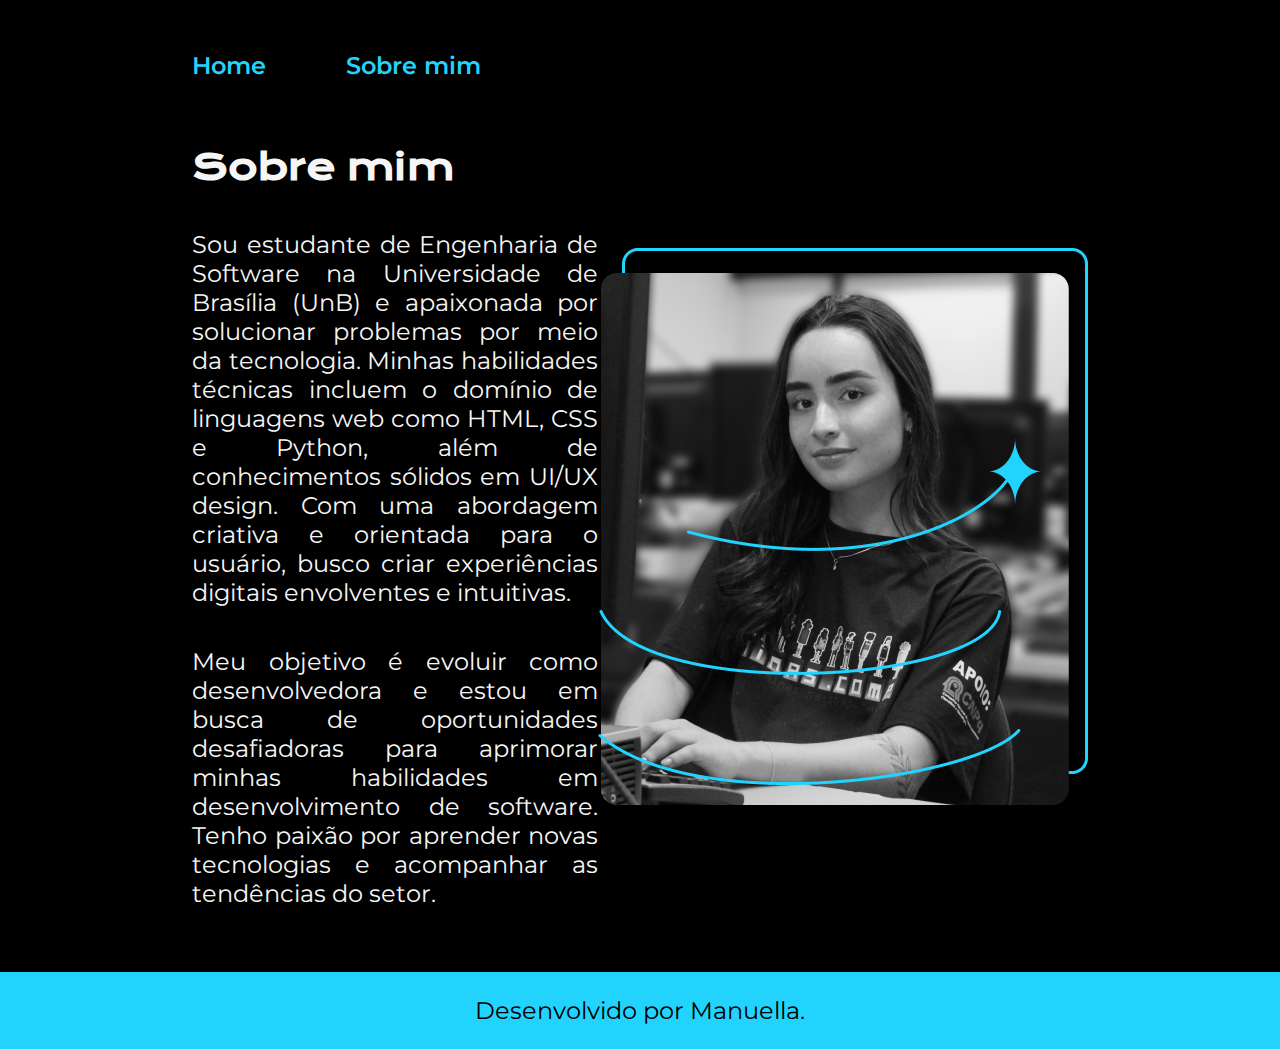
==== about.html @ 836d2c95 "projeto final" ====
<!DOCTYPE html>
<html lang="pt-br">
<head>
    <meta charset="UTF-8">
    <meta name="viewport" content="width=device-width, initial-scale=1.0">
    <title>Sobre mim</title>
    <link rel="stylesheet" href="./styles/style.css">
</head>
<body>
    <header class="cabecalho">
        <nav  class="cabecalho__menu">
            <a class="cabecalho__menu__links" href="index.html">Home</a>
            <a class="cabecalho__menu__links" href="about.html">Sobre mim</a>
        </nav>
    </header>
    <main class="conteiner">
        <section class="conteiner__secao">
            <h1 class="conteiner__secao__titulo" >Sobre mim</h1>
            <p class="conteiner__secao__paragrafo" >Sou estudante de Engenharia de Software na Universidade de Brasília (UnB) e apaixonada por solucionar problemas por meio da tecnologia. Minhas habilidades técnicas incluem o domínio de linguagens web como HTML, CSS e Python, além de conhecimentos sólidos em UI/UX design. Com uma abordagem criativa e orientada para o usuário, busco criar experiências digitais envolventes e intuitivas.
                </p>
            <p class="conteiner__secao__paragrafo" > Meu objetivo é evoluir como desenvolvedora e estou em busca de oportunidades desafiadoras para aprimorar minhas habilidades em desenvolvimento de software. Tenho paixão por aprender novas tecnologias e acompanhar as tendências do setor.</p>
        </section>
        <img src="imagem.png" alt="foto da Manuella programando">
    </main>
    <footer class="rodape">
        <p >Desenvolvido por Manuella.</p>
    </footer>
</body>
</html>
---- styles/style.css ----
@import url('https://fonts.googleapis.com/css2?family=Krona+One&family=Montserrat:wght@400;600&display=swap');

:root {
    --cor-primaria: #000000;
    --cor-secundaria: #f6f6f6;
    --cor-terciaria: #22d4fd;
    --fonte-titulo: 'Krona One', sans-serif;
    --fonte-texto: 'Montserrat', sans-serif;
}

*{
    margin: 0;
    padding: 0;
}

body {
    background-color: var(--cor-primaria);
    color: var(--cor-secundaria);
    box-sizing: border-box;
}

.cabecalho {
    padding: 4% 0% 0% 15%;
}

.cabecalho__menu {
    display: flex;
    gap: 80px;
}

.cabecalho__menu__links {
    color: var(--cor-terciaria);
    font-family: var(--fonte-texto);
    font-size: 24px;
    font-weight: 600;
    text-decoration: none;
}

.conteiner {
    display: flex;
    align-items: center;
    justify-content: space-between;
    padding: 5% 15%;
}

.conteiner__secao{
    width: 615px;
    display: flex;
    flex-direction: column;
    gap: 40px;
}

.conteiner__secao__titulo {
    font-size: 36px;
    font-family: var(--fonte-titulo);
    
}

.titulo-destaque {
    color: var(--cor-terciaria);
}

.conteiner__secao__paragrafo {
    font-size: 24px;
    font-family: var(--fonte-texto);
    text-align: justify;
}

.conteiner__secao__botoes {
    display: flex;
    flex-direction: column;
    justify-content: space-between;
    align-items: center;
    gap: 32px;
}

.conteiner__secao__botoes__subtitulo {
    font-family: var(--fonte-titulo);
    font-weight: 400;
    font-size: 24px;
}

.conteiner__secao__botoes__links {
    width: 378px;
    text-align: center;
    border: 2px solid var(--cor-terciaria);
    border-radius: 8px;
    font-size: 24px;
    padding: 21.5px 0;
    text-decoration: none;
    color: var(--cor-secundaria);
    font-family: var(--fonte-texto);
    font-weight: 600;
    display: flex;
    justify-content: center;
    gap: 16px;
}

.conteiner__secao__botoes__links:hover {
    background-color: #272727;
}

.rodape {
    color: var(--cor-primaria);
    background-color: var(--cor-terciaria);
    padding: 24px;
    text-align: center;
    font-family: var(--fonte-texto);
    font-size: 24px;
    font-weight: 400px;
}
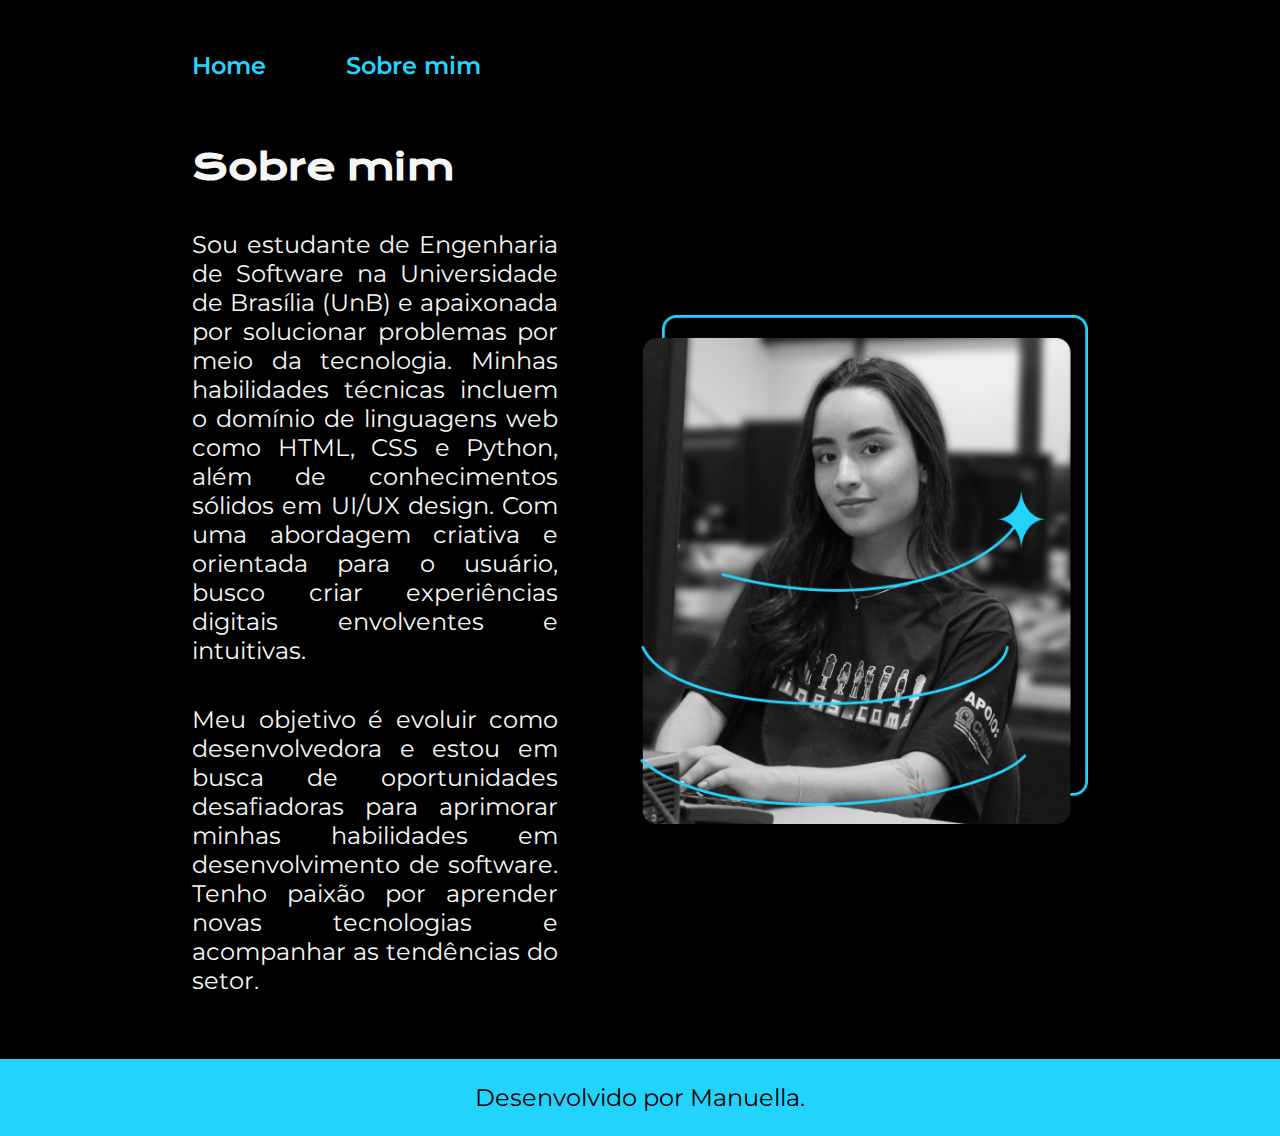
==== commit 7dca7e87: "responsivo em mobile" ====
--- a/about.html
+++ b/about.html
@@ -20,7 +20,7 @@
                 </p>
             <p class="conteiner__secao__paragrafo" > Meu objetivo é evoluir como desenvolvedora e estou em busca de oportunidades desafiadoras para aprimorar minhas habilidades em desenvolvimento de software. Tenho paixão por aprender novas tecnologias e acompanhar as tendências do setor.</p>
         </section>
-        <img src="imagem.png" alt="foto da Manuella programando">
+        <img class="conteiner__imagem" src="imagem.png" alt="foto da Manuella programando">
     </main>
     <footer class="rodape">
         <p >Desenvolvido por Manuella.</p>
--- a/styles/style.css
+++ b/styles/style.css
@@ -31,7 +31,7 @@
 .cabecalho__menu__links {
     color: var(--cor-terciaria);
     font-family: var(--fonte-texto);
-    font-size: 24px;
+    font-size: 1.5rem;
     font-weight: 600;
     text-decoration: none;
 }
@@ -41,17 +41,18 @@
     align-items: center;
     justify-content: space-between;
     padding: 5% 15%;
+    gap: 82px;
 }
 
 .conteiner__secao{
-    width: 615px;
+    width: 50%;
     display: flex;
     flex-direction: column;
     gap: 40px;
 }
 
 .conteiner__secao__titulo {
-    font-size: 36px;
+    font-size: 2.25rem;
     font-family: var(--fonte-titulo);
     
 }
@@ -61,7 +62,7 @@
 }
 
 .conteiner__secao__paragrafo {
-    font-size: 24px;
+    font-size: 1.5rem;
     font-family: var(--fonte-texto);
     text-align: justify;
 }
@@ -77,15 +78,15 @@
 .conteiner__secao__botoes__subtitulo {
     font-family: var(--fonte-titulo);
     font-weight: 400;
-    font-size: 24px;
+    font-size: 1.5rem;
 }
 
 .conteiner__secao__botoes__links {
-    width: 378px;
+    width: 50%;
     text-align: center;
     border: 2px solid var(--cor-terciaria);
     border-radius: 8px;
-    font-size: 24px;
+    font-size: 1.5rem;
     padding: 21.5px 0;
     text-decoration: none;
     color: var(--cor-secundaria);
@@ -100,12 +101,38 @@
     background-color: #272727;
 }
 
+.conteiner__imagem {
+    width: 50%;
+}
+
 .rodape {
     color: var(--cor-primaria);
     background-color: var(--cor-terciaria);
     padding: 24px;
     text-align: center;
     font-family: var(--fonte-texto);
-    font-size: 24px;
+    font-size: 1.5rem;
     font-weight: 400px;
+}
+
+@media (max-width: 1200px) {
+    .cabecalho {
+        padding: 10%;
+    }
+
+    .cabecalho__menu {
+        justify-content: center;
+    }
+    
+    .conteiner {
+        flex-direction: column-reverse;
+        padding: 5% ;
+    }
+
+    .conteiner__secao {
+        width: auto;
+    }
+
+
+    
 }